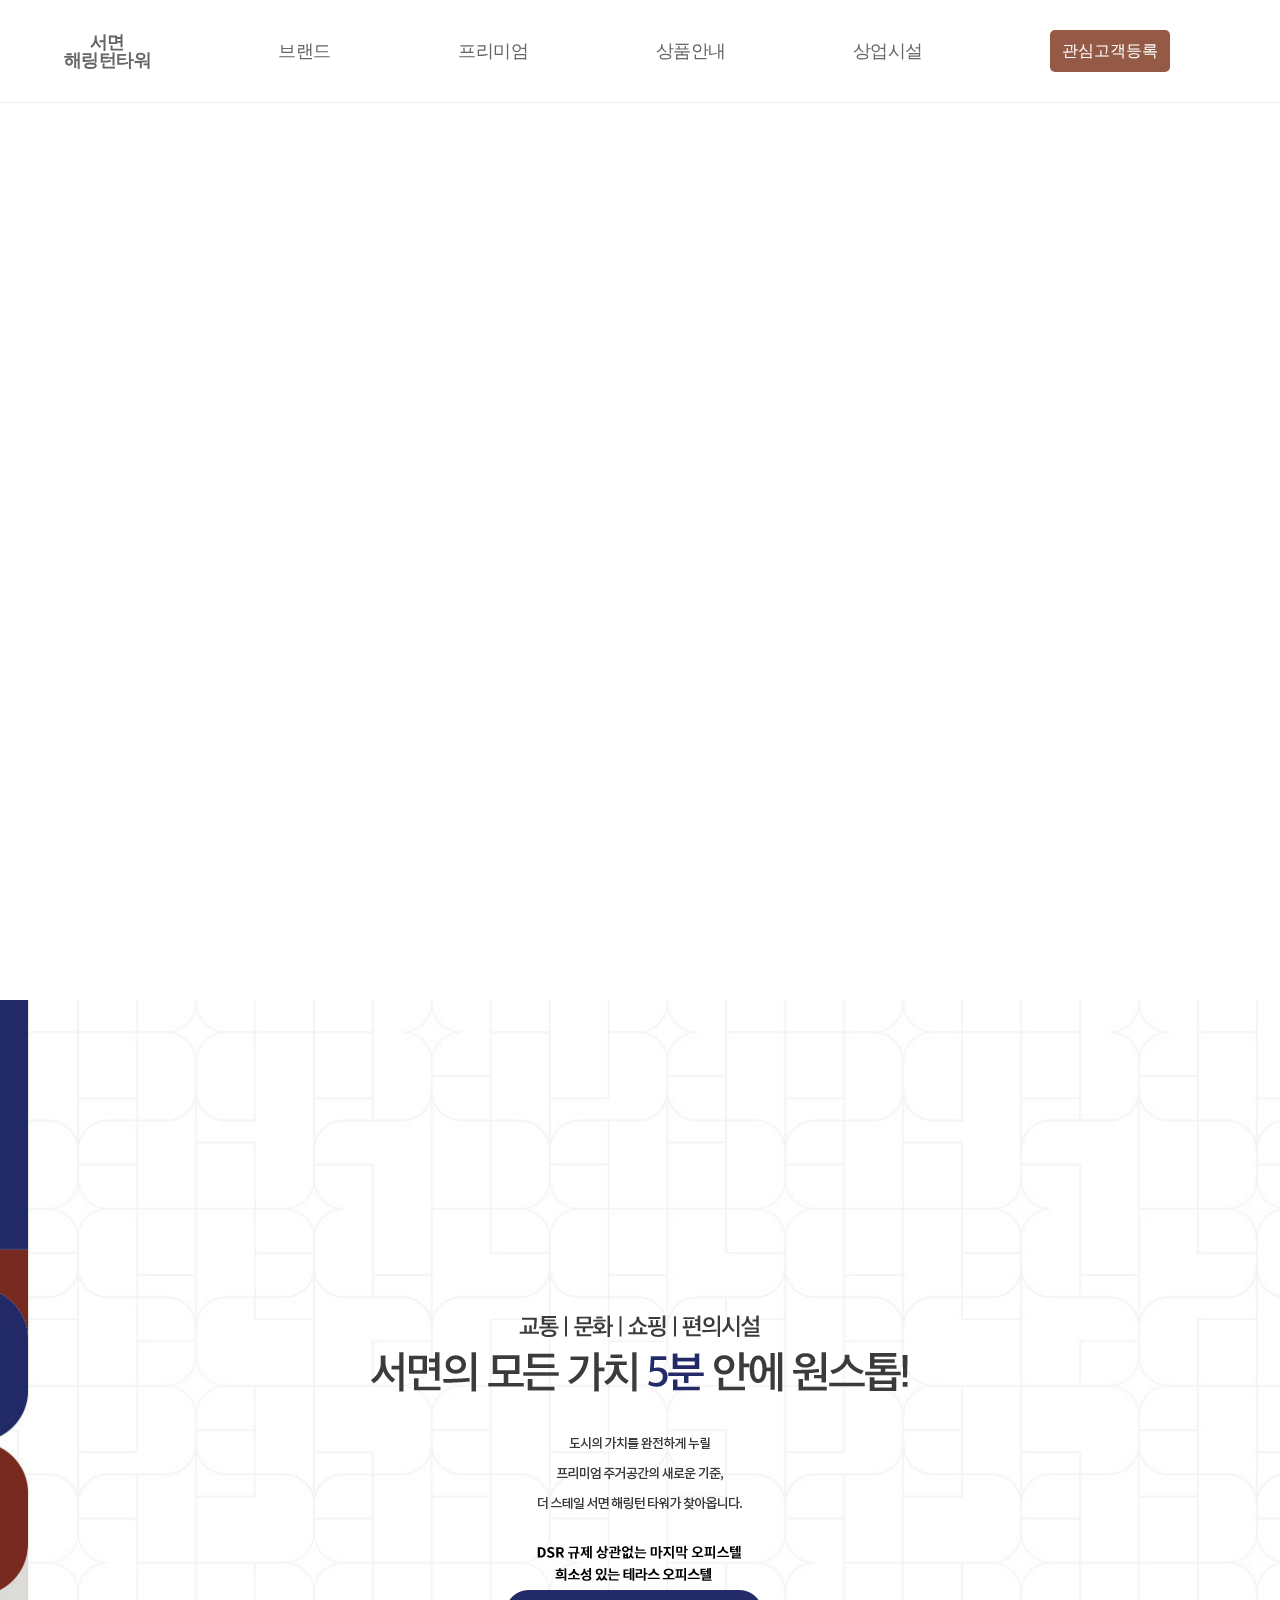
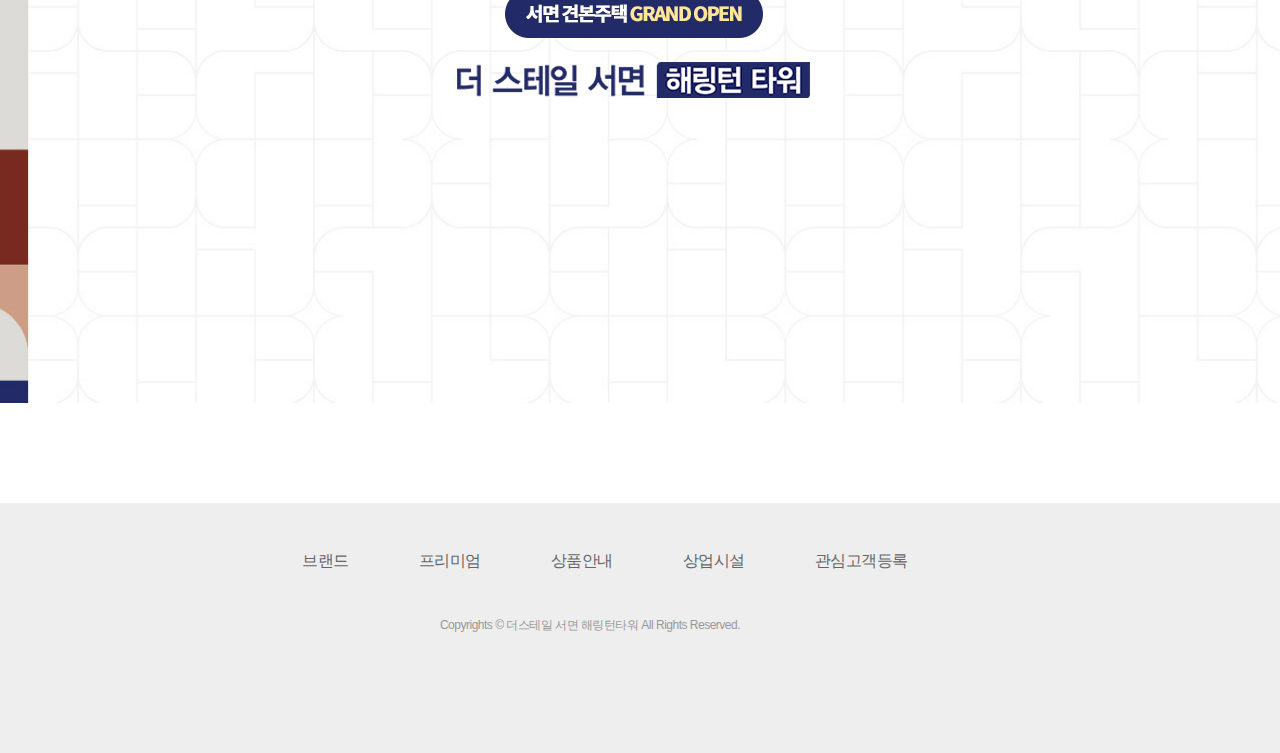
==== index.html @ 835b8f1b "first commit" ====
<!DOCTYPE html>
<html lang="kr">
<head>
    <meta charset="UTF-8">
    <meta http-equiv="X-UA-Compatible" content="IE=edge">
    <meta name="viewport" content="width=device-width, initial-scale=1.0">
    <link rel="stylesheet" href="css/common.css">
    <link rel="stylesheet" href="css/style.css">
    <link rel="stylesheet" href="https://unpkg.com/aos@2.3.1/dist/aos.css"> 
    <script src="https://unpkg.com/aos@2.3.1/dist/aos.js"></script> 
    <title>더 스테일 서면 해링턴 타워 </title>
</head>
<body>
    <!--header-->
    <header id="header" class="header_pc">
        <!--menu-->
        <nav class="nav_menu">
            <ul>
                <li class="logo">
                    <a href="index.html">서면<br>해링턴타워</a>
                </li>
                <li>
                    <a href="web/brand.html">브랜드</a>
                    <!-- <ul class="depth2">
                        <li><a href="#">브랜드소개</a></li>
                        <li><a href="#">사업개요</a></li>
                        <li><a href="#">오시는 길</a></li>
                    </ul> -->
                </li>
                <li>
                    <a href="web/premium.html">프리미엄</a>
                    <!-- <ul class="depth2">
                        <li><a href="#">입지환경</a></li>
                        <li><a href="#">프리미엄6</a></li>
                    </ul> -->
                </li>
                <li>
                    <a href="web/unit_info.html">상품안내</a>
                    <!-- <ul class="depth2">
                        <li><a href="#">UNIT</a></li>
                        <li><a href="#">모델하우스</a></li>
                    </ul> -->
                </li>
                <li>
                    <a href="web/info2.html">상업시설</a>
                    <!-- <ul class="depth2">
                        <li><a href="#">프리미엄</a></li>
                    </ul> -->
                </li>
                <li>
                    <a href="web/reception.html">
                        <button>관심고객등록</button>
                    </a>
                </li>
                <li>
                    <a href="tel:1811-6970">
                        <p>☏ 1811 - 6970</p>
                    </a>
                </li>
            </ul>
        </nav>
    </header>
    <!--main_visual-->
    <section class="main_visual">
        <div class="bg">
            <video playsinline loop preload="auto" muted autoplay>
                <source src="video/prevideo1.mp4" type="video/mp4">
            </video>
        </div>
        <div class="txt_wrap">
            <p class="txt01">
                <span>더 스테일</span>
                <span>서면</span>
                <span>해링턴 타워</span>
                <br>
                분양문의 "1811-6970"
            </p>
        </div>
    </section>
    <!-- contents_info -->
    <section class="info1">
        <ul>
            <li>
                <img src="img/main-txt01.png" alt="img">
            </li>
            <li>
                <img src="img/main-txt02.png" alt="img">
            </li>
            <li>
                <img src="img/main-txt03.png" alt="img">
            </li>
        </ul>
        <div class="infoimg1" 
            data-aos="fade-right"
            data-aos-delay="5000"
        >
            <img src="img/main-txt04.png" alt="work">
        </div>
        <div class="infoimg2" 
            data-aos="fade-right"
            data-aos-delay="500"
        >
            <img src="img/main-txt05.png" alt="play">
        </div>
        <div class="infoimg3" 
            data-aos="fade-left"
            data-aos-delay="500"
        >
            <img src="img/main-txt06.png" alt="live">
        </div>
    </section>
    <footer>
        <div class="footer_wrap">
            <div class="footer_menu">
                <ul>
                    <li>
                        <a href="web/brand.html">브랜드</a>
                    </li>
                    <li>
                        <a href="web/brand.html">프리미엄</a>
                    </li>
                    <li>
                        <a href="web/brand.html">상품안내</a>
                    </li>
                    <li>
                        <a href="web/brand.html">상업시설</a>
                    </li>
                    <li>
                        <a href="web/brand.html">관심고객등록</a>
                    </li>
                </ul>
            </div>
            <div class="footer_info">
                <!-- <div class="address">
                    <h3>더 스테일 <br> 서면 해링턴타워</h3>
                    <p>오피스텔 <br> 부산광역시 부산진구 부전동 <br> 168-291번지 외 6필지</p>
                </div> -->
                <div class="copy">
                    <p>Copyrights © 더스테일 서면 해링턴타워 All Rights Reserved.</p>
                </div>
                <!-- <div class="number">
                    <h3>대표번호 & 사이드</h3>
                    <ul>
                        <li>
                            <a href="tel:1811-6970">1811 - 6970</a>
                        </li>
                        <li>
                            <a href="https://naver.me/5vM6NCUa" target="_blank">찾아오시는 길</a>
                        </li>
                    </ul>
                </div> -->
            </div>
        </div>
    </footer>
    <script> 
        AOS.init(); // 자바스크립트로 init()을 해야 동작ㄴ
    </script>
</body>
</html>
---- css/common.css ----
* {
    margin: 0;
    padding: 0;
    box-sizing: border-box;
  }
  
  html {
    width: 100%;
    height: 100%;
  }
  
  body {
    position: relative;
    font-family: 'Noto Sans KR', sans-serif;
    font-weight: normal;
    font-size: 16px;
    color: #666;
    letter-spacing: -0.5px;
    line-height: 1;
    height: 100%;
    -webkit-text-size-adjust: 100%;
    -moz-text-size-adjust: 100%;
    -ms-text-size-adjust: 100%;
  }
  
  body,
  div,
  h1,
  h2,
  h3,
  h4,
  h5,
  h6,
  ul,
  ol,
  li,
  dl,
  dt,
  dd,
  p,
  form,
  fieldset,
  table,
  tr,
  th,
  td {
    margin: 0;
    padding: 0;
  }
  
  ul,
  ol,
  li {
    list-style: none;
  }
  
  img,
  fieldset {
    border: none;
    vertical-align: top
  }
  
  legend,
  caption {
    position: absolute;
    top: -9999px;
    left: -9999px;
    z-index: -1
  }
  
  textarea,
  button {
    vertical-align: middle
  }
  
  input,
  select {
    vertical-align: middle;
    background: #fff;
    border: 1px solid #ccc;
    font-family: 'Noto Sans KR', sans-serif;
  
    color: #999;
    letter-spacing: 0px;
    border-radius: 0;
    font-size: 16px
  }
  
  input {
    padding: 3px 10px;
    height: 32px;
  
    /* ios ëŒ€ì‘  */
  }
  
  option {
    padding: 3px 10px;
  }
  
  input[type="radio"],
  input[type="checkbox"] {
    border: 0;
    padding: 0;
    height: auto;
    -webkit-box-shadow: none;
    -moz-box-shadow: none;
    box-shadow: none;
  }
  
  input[type="password"] {
    height: 40px;
    border: 1px solid #ccc;
    color: #999;
    background: #fff;
/*   
    -webkit-appearance: none;
    -webkit-box-shadow: none;
    -moz-box-shadow: none; */
    box-shadow: none;
  }
  
  input[type="text"] {
    width: 278px;
    background: #fff;
  
    /* -webkit-appearance: none;
    -webkit-box-shadow: none;
    -moz-box-shadow: none; */
    box-shadow: none;
  }
  
  select {
    padding: 5px;
    height: 40px;
    border: 1px solid #ccc;
    /* background: #fff; */
    
    -webkit-appearance: none;
    -moz-appearance: none; 
    appearance: none;
    box-shadow: none;
    border-radius: 0;
  
    /* background: url(images/sub/sub_icon24.png) no-repeat 80% center; */
    background: url(../images/sub/sub_icon84.png) no-repeat 95% center ;
  }
  select::-ms-expand{ 
    display:none; /* í™”ì‚´í‘œ ì—†ì• ê¸° for IE10, 11*/
  }
  
  
  
  textarea {
    padding: 10px;
    vertical-align: middle;
    background: #fff;
    border: 1px solid #ccc;
    font-family: 'Noto Sans KR', sans-serif;
  
    color: #999;
    font-size: 16px;
    letter-spacing: 0px;
    /* -webkit-appearance: none;
    -webkit-box-shadow: none;
    -moz-box-shadow: none; */
    box-shadow: none;
    border-radius: 0
  }
  
  a {
    text-decoration: none;
    color: #666;
  }
  
  a:hover,
  a:focus,
  a:active {
    text-decoration: none;
  }
  
  table {
    border-collapse: collapse;
    width: 100%;
  }
  
  button {
    background: none;
    border: none;
    padding: 0;
    margin: 0;
    cursor: pointer;
    overflow: visible;
    white-space: nowrap;
    font-size: 16px;
    font-family: 'Noto Sans KR', sans-serif;
  
  }
  
  button:active {
    outline: none
  }
  
  button::-moz-focus-inner {
    padding: 0;
    border: 0;
  }
  
  article,
  aside,
  details,
  figcaption,
  figure,
  footer,
  header,
  hgroup,
  main,
  nav,
  section,
  summary {
    display: block;
  }
  
  body {
    overflow-x: hidden;
  }
  
  #wrap {
    position: relative;
    margin: 0 auto;
    overflow: hidden;
    width: 100%;
  }
---- css/style.css ----
/* header--------------------- */

#header {
    padding: 30px 0 30px;
    position: fixed;
    top: 0;
    left: 0;
    width: 100%;
    z-index: 101;
    background-color: #fff;
    border-bottom: 1px solid #eee;
    color: #fff;
}

.nav_menu {
    position: relative;
    height: 100%;
    width: 1600px;
    margin: auto;
    font-size: 18px;
    background-color: #fff;
}

.nav_menu ul {
    display: flex;
    align-items: center;
    justify-content: space-around;
}

.nav_menu ul > li {
    text-align: center;
}

.nav_menu ul li a:hover {
    color: #945a45;
    transition: all linear 0.5s;
}

.nav_menu ul .logo {
    font-size: 18px;
    font-weight: bold;
}

/* 
.nav_menu ul .depth2 {
    display: block;
    text-align: center;
    position: absolute;
    top: 100px;
}

.nav_menu ul .depth2 > li {
    margin-bottom: 20px;
} */

.nav_menu ul button {
    width: 120px;
    height: 42px;
    border-radius: 5px;
    background-color: #945a45;
    color: #fff;
}

.nav_menu ul p {
    color: #945a45;
    font-weight: bold;
    font-size: 4vh;
}


/* main section1----------- */

.main_visual {
    width: 100%;
    height: 100vh;
    margin-top: 100px;
    position: relative;
    overflow: hidden;
}

.main_visual .bg {
    width: 100%;
    height: 100%;
    position: absolute;
    top: 50%;
    left: 50%;
    -webkit-transform: translate(-50%, -50%);
    transform: translate(-50%, -50%);
    z-index: 1;
}

.main_visual .bg video {
    position: absolute;
    min-width: 100%;
    min-height: 100%;
    top: 50%;
    left: 50%;
    -webkit-transform: translate(-50%, -50%);
    transform: translate(-50%, -50%);
}

.main_visual .txt_wrap {
    position: absolute;
    z-index: 2;
    bottom: 140px;
    left: 50%;
    width: 1600px;
    -webkit-transform: translateX(-50%);
    transform: translateX(-50%);
}

.main_visual .txt_wrap .txt01 {
    letter-spacing: -.05em;
    font-size: 60px;
    color: #fff;
    line-height: 1.3em;
    font-weight: 200;
}

.main_visual .txt_wrap .txt01 span {
    margin-right: 12px;
}

@media all and (max-width: 1650px) {
    .main_visual .txt_wrap {
        width: 100%;
        padding-left: 3.9063%;
    }
}


/* main section2----------- */


.info1 { 
    position: relative;
    background: #fff url('../img/main-bg.jpg') 0 0 no-repeat;
    background-size: cover;
    min-height: initial !important;
}

.info1 ul {
    margin: 0 auto;
    width: 1100px;
    padding: 300px 0;
}

.info1 .infoimg1 {
    position: absolute;
    top: 200px;
    left: 210px;
}

.info1 .infoimg2 {
    position: absolute;
    top: 700px;
    left: 570px;
}

.info1 .infoimg3 {
    position: absolute;
    top: 500px;
    left: 1290px;
}


/* footer ---------------------- */

.footer_wrap {
    background-color: #eee;
    width: 100%;
    height: 250px;
    color: #333;
    margin-top: 100px;
}

.footer_menu {
    width: 1000px;
    margin: 0 auto;
    padding: 50px 0;
}

.footer_menu > ul {
    display: flex;
    justify-content: center;
}

.footer_menu > ul > li {
    margin-right: 70px;
}

.footer_info {
    display: flex;
    align-items: flex-start;
    justify-content: center;
}

.footer_info > div {
    margin-right: 100px;
}

.footer_info > div > h3 {
    margin-bottom: 10px;
}

.footer_info .copy {
    font-size: 12px;
    color: #999;
}


/* 관심고객등록page ------------------- */

.reception_wrap {
    display: flex;
    justify-content: center;
    padding: 120px 0;
}


/* brand_page -------------------- */

.menu_wrap {
    width: 100%;
    min-height: initial !important;
}

.tab_menu {
    position: relative;
    margin-top: 150px;
}

.tab_menu .list {
    overflow: hidden;
    display: flex;
    align-items: center;
    justify-content: center;
}

.tab_menu .list li {
    float: left;
    margin-right: 110px;
}

.tab_menu .list li:last-child {
    margin-right: 0;
}

.tab_menu .list .btn {
    font-size: 18px;
}

/* .tab_menu .list .cont { 
    display: none;
    position: absolute;
    background: #555;
    color: #fff;
    text-align: center;
    width: 250px;
    height: 100px;
    line-height: 100px;
} */

.tab_menu .list li.is_on .btn {
    font-weight: bold;
    color: #945a45;
}

/* .tab_menu .list li.is_on .cont {
    display: block;
} */

.tab_menu .cont_area {
    margin-top: 50px;
}

.tab_menu .cont_area .cont {
    display: none;
    color: #fff;
    text-align: center;
    width: 1250px;
    line-height: 100px;
    margin: 0 auto;
}

.tab_menu .cont_area #tab1 {
    display: block;
}
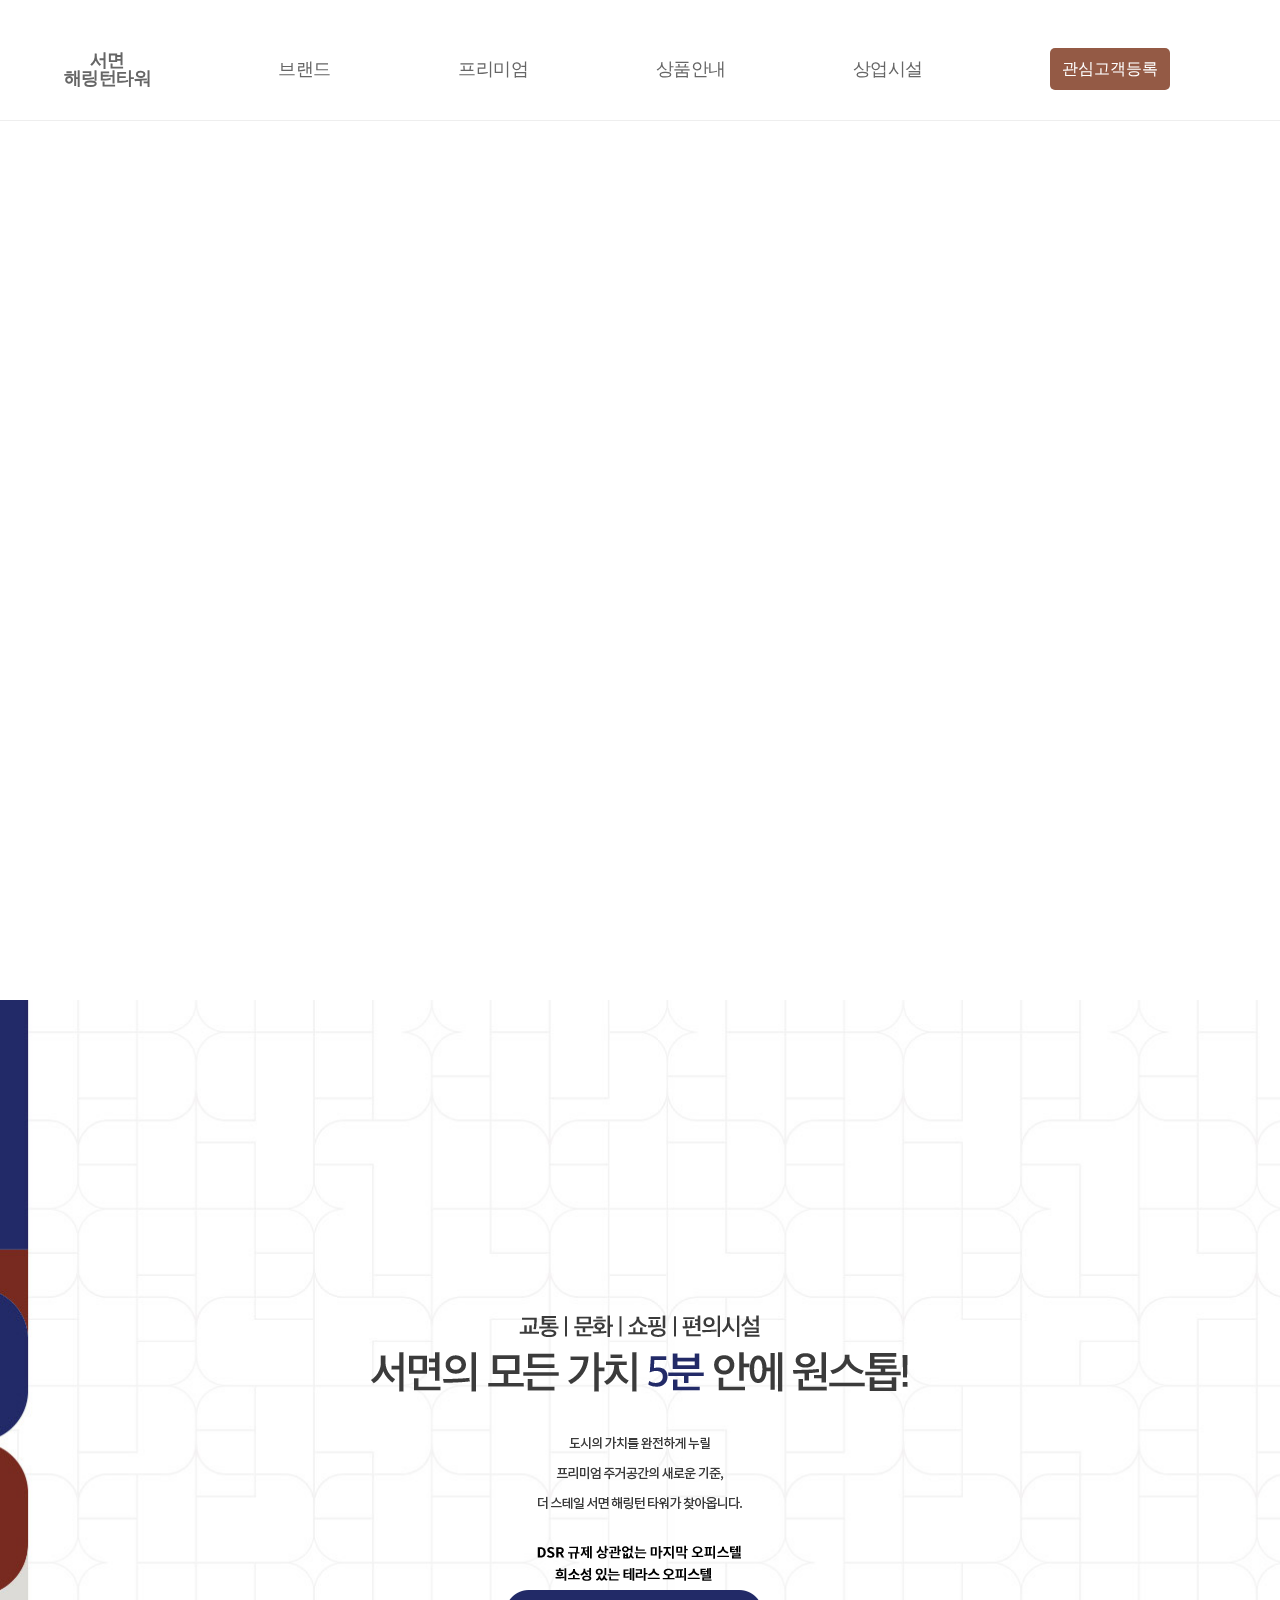
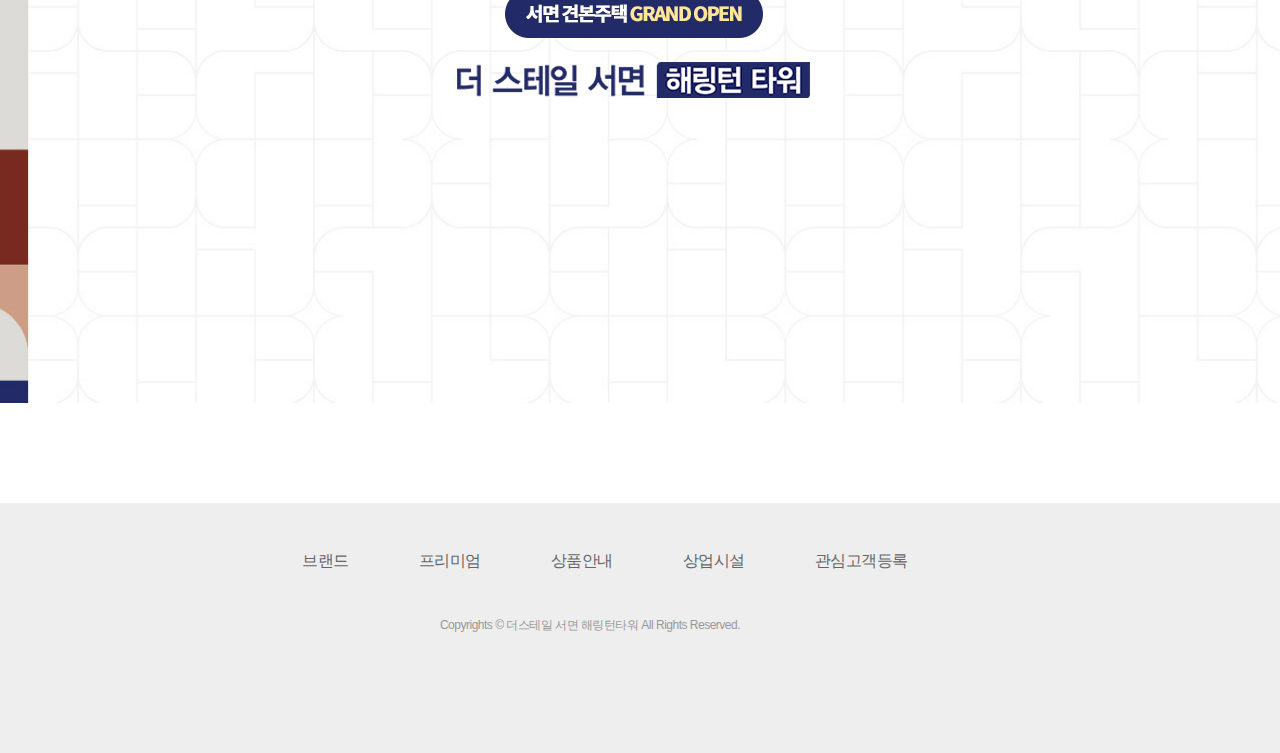
==== commit 9322a68c: "edit" ====
--- a/index.html
+++ b/index.html
@@ -15,6 +15,11 @@
     <header id="header" class="header_pc">
         <!--menu-->
         <nav class="nav_menu">
+            <button type="button" class="btn_total_menu">
+                <span class="line1"></span>
+                <span class="line2"></span>
+                <span class="line3"></span>
+            </button>
             <ul>
                 <li class="logo">
                     <a href="index.html">서면<br>해링턴타워</a>
--- a/css/style.css
+++ b/css/style.css
@@ -19,6 +19,10 @@
     margin: auto;
     font-size: 18px;
     background-color: #fff;
+}
+
+.nav_menu .m_menu_btn {
+    display: none;
 }
 
 .nav_menu ul {
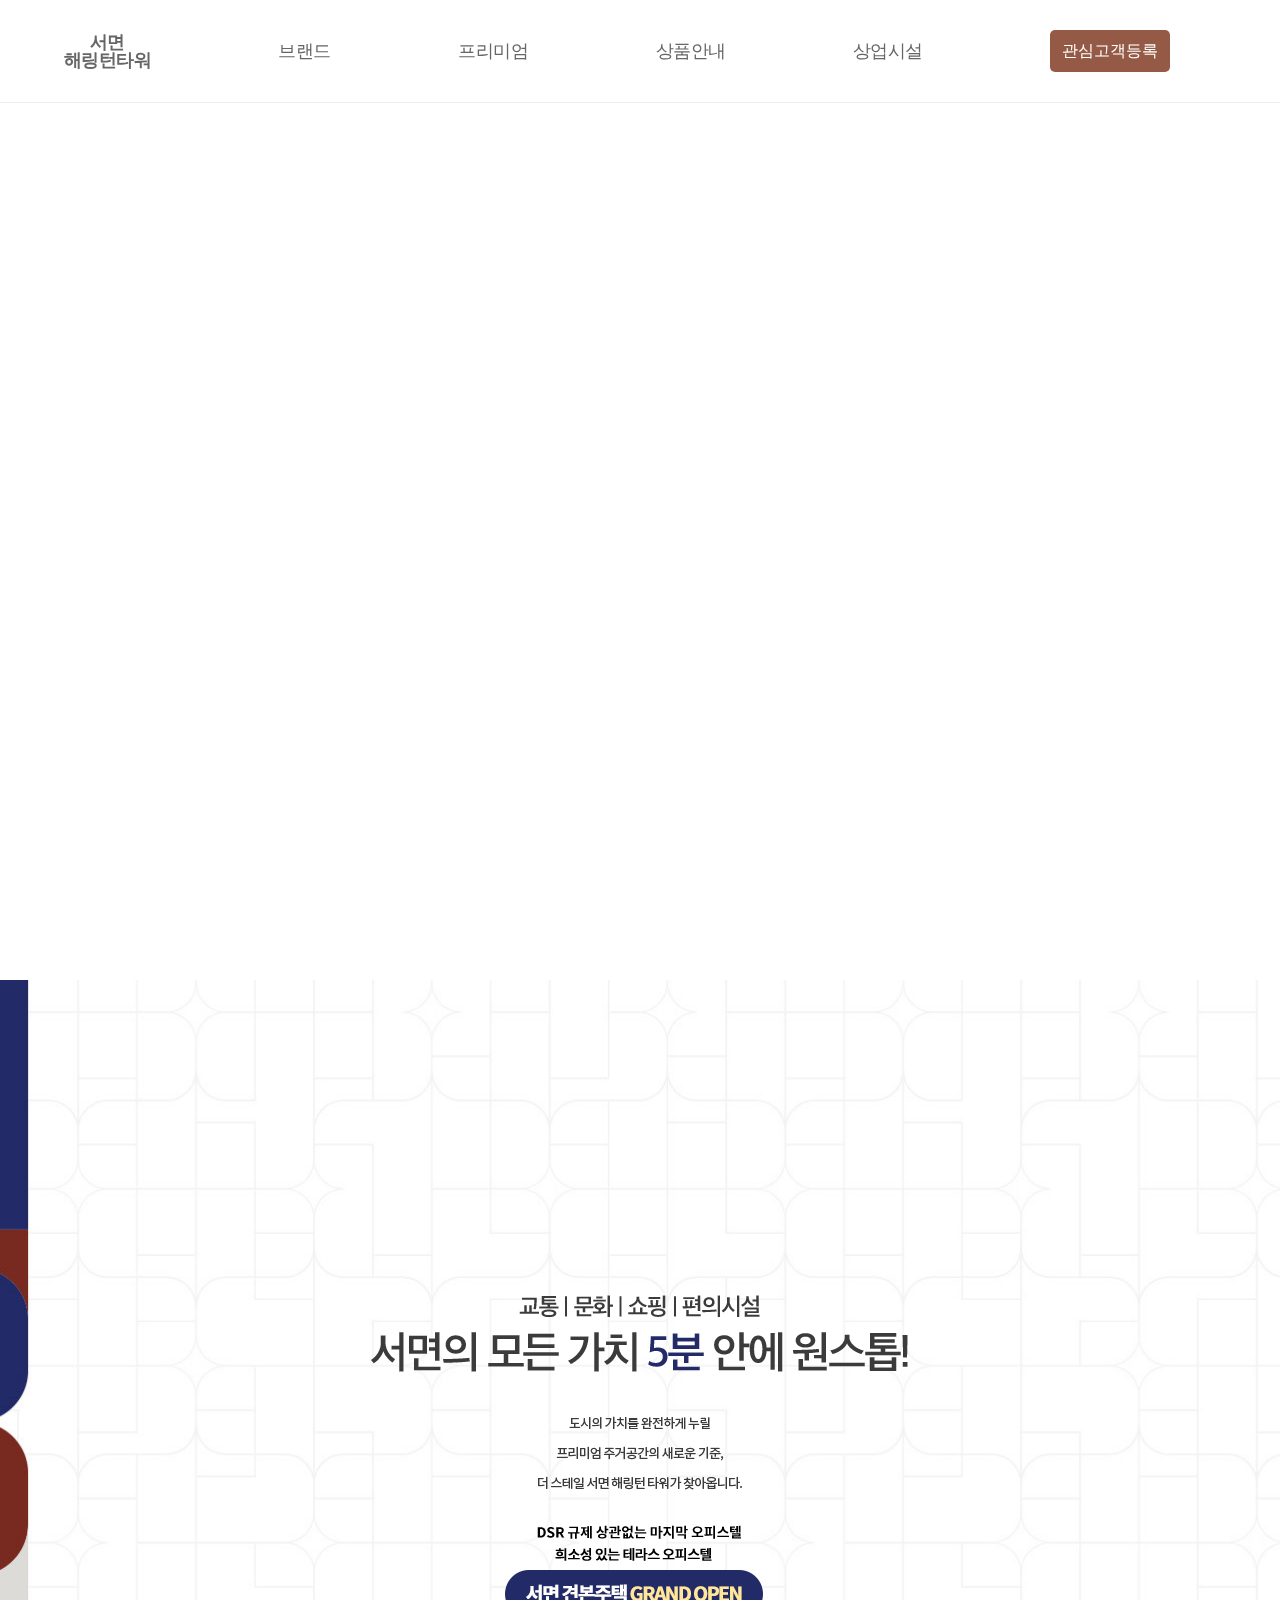
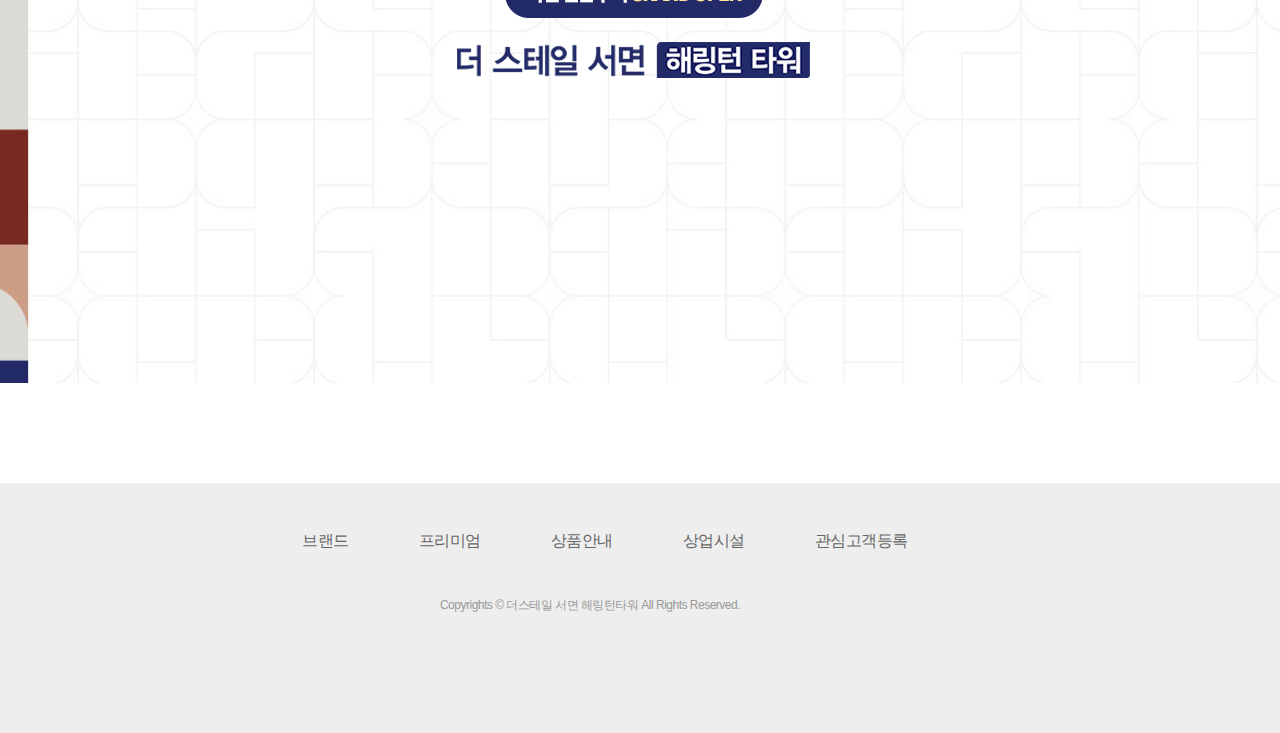
==== commit 4c564905: "css.edit" ====
--- a/index.html
+++ b/index.html
@@ -15,11 +15,11 @@
     <header id="header" class="header_pc">
         <!--menu-->
         <nav class="nav_menu">
-            <button type="button" class="btn_total_menu">
-                <span class="line1"></span>
-                <span class="line2"></span>
-                <span class="line3"></span>
-            </button>
+            <div class="m_menu_btn">
+                <span></span>
+                <span></span>
+                <span></span>
+            </div>
             <ul>
                 <li class="logo">
                     <a href="index.html">서면<br>해링턴타워</a>
--- a/css/style.css
+++ b/css/style.css
@@ -25,6 +25,14 @@
     display: none;
 }
 
+.nav_menu .m_menu_btn span {
+    display: flex;
+    justify-content: flex-start;
+    width: 24px;
+    border: 1px solid #333;
+    margin-bottom: 6px;
+}
+
 .nav_menu ul {
     display: flex;
     align-items: center;
@@ -71,13 +79,29 @@
     font-size: 4vh;
 }
 
+/* mobile ul -------------- */
+
+@media all and (max-width: 768px) {
+    .nav_menu {
+        width: 710px;
+    }
+
+    .nav_menu .m_menu_btn {
+        display: block;
+    }
+
+    .nav_menu > ul {
+        display: none;
+    }
+}
+
 
 /* main section1----------- */
 
 .main_visual {
     width: 100%;
     height: 100vh;
-    margin-top: 100px;
+    margin-top: 80px;
     position: relative;
     overflow: hidden;
 }
